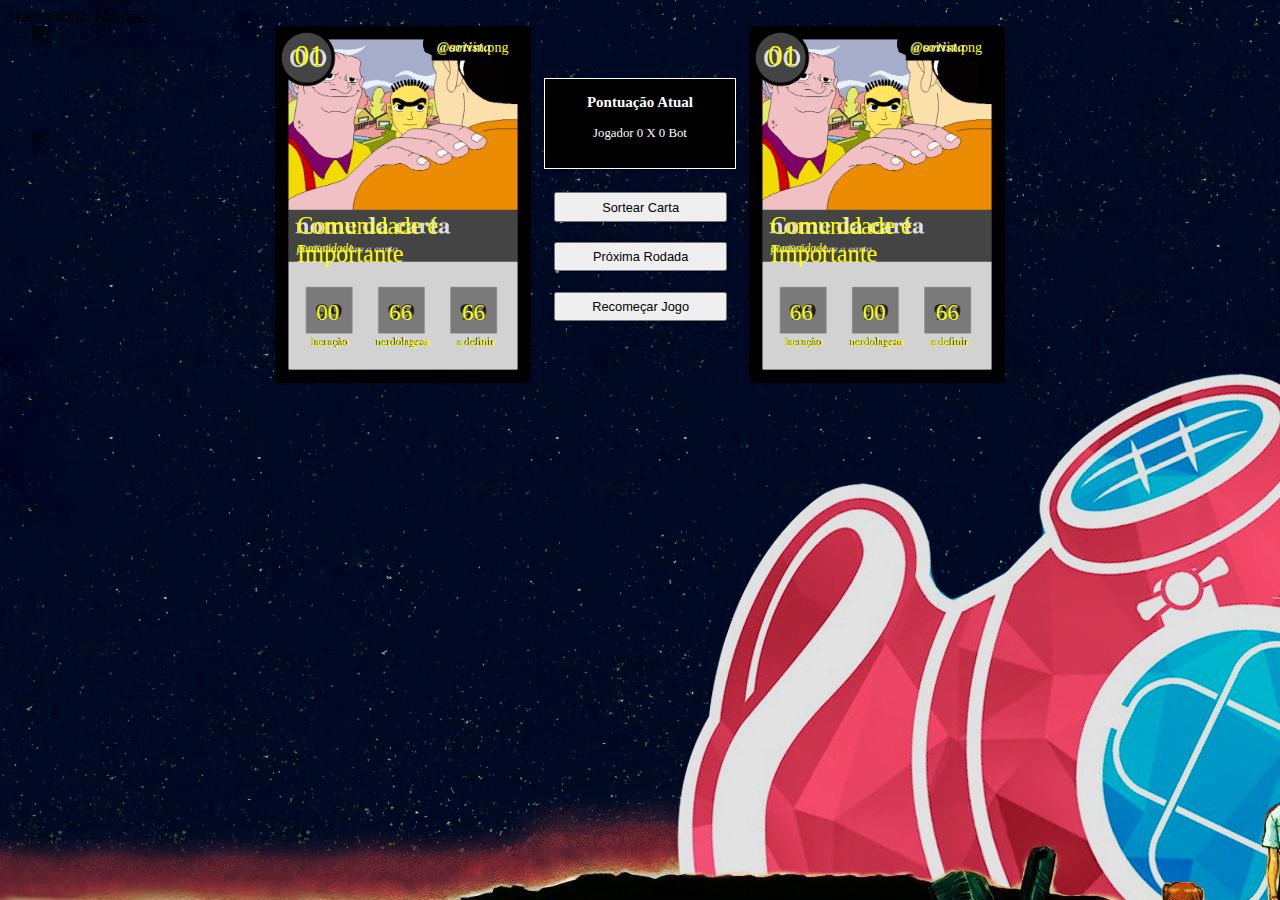
==== src/index.html @ 4d388db2 "Lógica de Jogo e Layout Base" ====
<html>
    <head>
        <title>Memorabília - Nautilus</title>
        <script src="https://ajax.googleapis.com/ajax/libs/jquery/3.7.1/jquery.min.js"></script>
        <script src="../src/js/game/input.js"></script>
        <script src="../src/js/game/game.js"></script>
        <link rel="stylesheet" href="./css/main.css">
        Memorabilia Nautilus
    </head>
    
    <body>
        <div id="container-game">
            <div id="card-1" class="card">
                <img class="card-model" src="./images/cards/carta trunfo nautilus.png" alt="Carta Placeholder">
                <img class="card-image" src="./images/cards/comunidade é importante_by @soivin.png" alt="">
                <div id="card-top" class="card-info">
                    <span id="number">00</span>
                    <a href="" target="_blank" id="artist">@artista</a>
                </div>
                <div id="card-title" class="card-info">
                    <span id="title">nome da carta</span>
                    <span id="subtitle">piadinha sobre a carta</span>
                </div>
                <div id="card-bottom">
                    <div id="button-attribute-1">
                        <span id="attribute-number-1">99</span>
                        <span id="attribute-1">lacração</span>
                    </div>
                    <div id="button-attribute-2">
                        <span id="attribute-number-2">99</span>
                        <span id="attribute-2">nerdolagem</span>
                    </div>
                    <div id="button-attribute-3">
                        <span id="attribute-number-3">99</span>
                        <span id="attribute-3">a definir</span>
                    </div>
                </div>
            </div>
            <div id="container-middle">
                <div id="container-score">
                    <h3>Pontuação Atual</h3>
                    <span>Jogador </span>
                    <span id="score-player">0</span>
                    <span>X</span>
                    <span id="score-IA">0</span>
                    <span> Bot</span>
                    <h3 id="result"></h3>
                </div>
                <div id="container-options">
                    <button class="menu-buttons">
                        Sortear Carta
                    </button>
                    <button id="next-round" class="menu-buttons">
                        Próxima Rodada
                    </button>
                    <button id="new-game" class="menu-buttons">
                        Recomeçar Jogo
                    </button>
                </div>
            </div>
            <div id="card-2" class="card">
                <img class="card-model" src="./images/cards/carta trunfo nautilus.png" alt="Carta Placeholder">
                <img class="card-image" src="./images/cards/comunidade é importante_by @soivin.png" alt="">
                <div id="card-top" class="card-info">
                    <span id="number">00</span>
                    <a href="" target="_blank" id="artist">@artista</a>
                </div>
                <div id="card-title" class="card-info">
                    <span id="title">nome da carta</span>
                    <span id="subtitle">piadinha sobre a carta</span>
                </div>
                <div id="card-bottom">
                    <div id="IA-button-attribute-1">
                        <span id="attribute-number-1">99</span>
                        <span id="attribute-1">lacração</span>
                    </div>
                    <div id="IA-button-attribute-2">
                        <span id="attribute-number-2">99</span>
                        <span id="attribute-2">nerdolagem</span>
                    </div>
                    <div id="IA-button-attribute-3">
                        <span id="attribute-number-3">99</span>
                        <span id="attribute-3">a definir</span>
                    </div>
                </div>
            </div>
        </div>
    </body>

    <footer>

    </footer>
</html>
---- src/css/main.css ----
/* General stuff */
html {
    background-image: url("../images/the\ end\ of\ nautilus.png");
    height: 100%;
}

#container-game {
    /* Center vertically and horizontally */
    display: flex;
    justify-content: center;
    align-items: center;
}

#container-score {
    text-align: center;
    color: #FFFFFF;
    background-color: black;
    border-style: solid;
    border-color: #FFFFFF;
    border-width: 0.1vw;
    padding-bottom: 1vw;

    font-size: 1vw;
}

#container-options {
    margin-top: 1vw;
}

#container-middle {
    width: 15vw;
    margin-left: 1vw;
    margin-right: 1vw;
}

.menu-buttons {
    font-size: 1vw;
    width: 90%;
    margin: 0.8vw;
    padding: 0.4vw;
}

/* Card stuff */
.card-model {
    width: 20vw;
    min-height: 1em;
    z-index: -1;
}

.card-info {
    z-index: 0;
}

.card-image {
    position: absolute;
    width: 18vw;
    z-index: -2;
    top: 1vw;
    left: 1vw;
}

/* Info text Card stuff */

#card-1, #card-2 {
    position: relative;
}

#number {
    color: yellow;
    position: absolute;
    top: 1vw;
    left: 1.5vw;
    font-size: 2.3vw;
}

#artist {
    color: yellow;
    position: absolute;
    top: 1vw;
    left: 12.6vw;
    font-size: 1.1vw;
    text-decoration: none;
}

#title {
    color: yellow;
    position: absolute;
    top: 14.5vw;
    left: 1.7vw;
    font-size: 1.9vw;
}

#subtitle {
    color: yellow;
    position: absolute;
    top: 16.9vw;
    left: 1.7vw;
    font-size: 0.9vw;
    font-style: italic;
} 

#attribute-number-1, 
#attribute-number-2, 
#attribute-number-3 {
    color: yellow;
    display: block;
    margin-top: 1vw;
    margin-left: 1.4vw;
    margin-bottom: 0.8vw;
    font-size: 1.8vw;
}

#attribute-1,
#attribute-3 {
    display: block;
    margin-left: 1vw;
    color: yellow;
    font-size: 0.9vw;
}

#attribute-2 {
    display: block;
    margin-left: 0.4vw;
    color: yellow;
    font-size: 0.9vw;
}

#button-attribute-1,
#IA-button-attribute-1 {
    position: absolute;
    bottom: 2.6vw;
    left: 1.8vw;
    width: 5vw;
    height: 5vw; 
    z-index: 2;
    cursor: pointer;
}

#button-attribute-2,
#IA-button-attribute-2 {
    position: absolute;
    bottom: 2.6vw;
    left: 7.5vw;
    width: 5vw;
    height: 5vw; 
    z-index: 2;
    cursor: pointer;
}

#button-attribute-3,
#IA-button-attribute-3 {
    position: absolute;
    bottom: 2.6vw;
    left: 13.2vw;
    width: 5vw;
    height: 5vw; 
    z-index: 2;
    cursor: pointer;
}

#IA-button-attribute-1,
#IA-button-attribute-2,
#IA-button-attribute-3 {
    cursor: default;
}
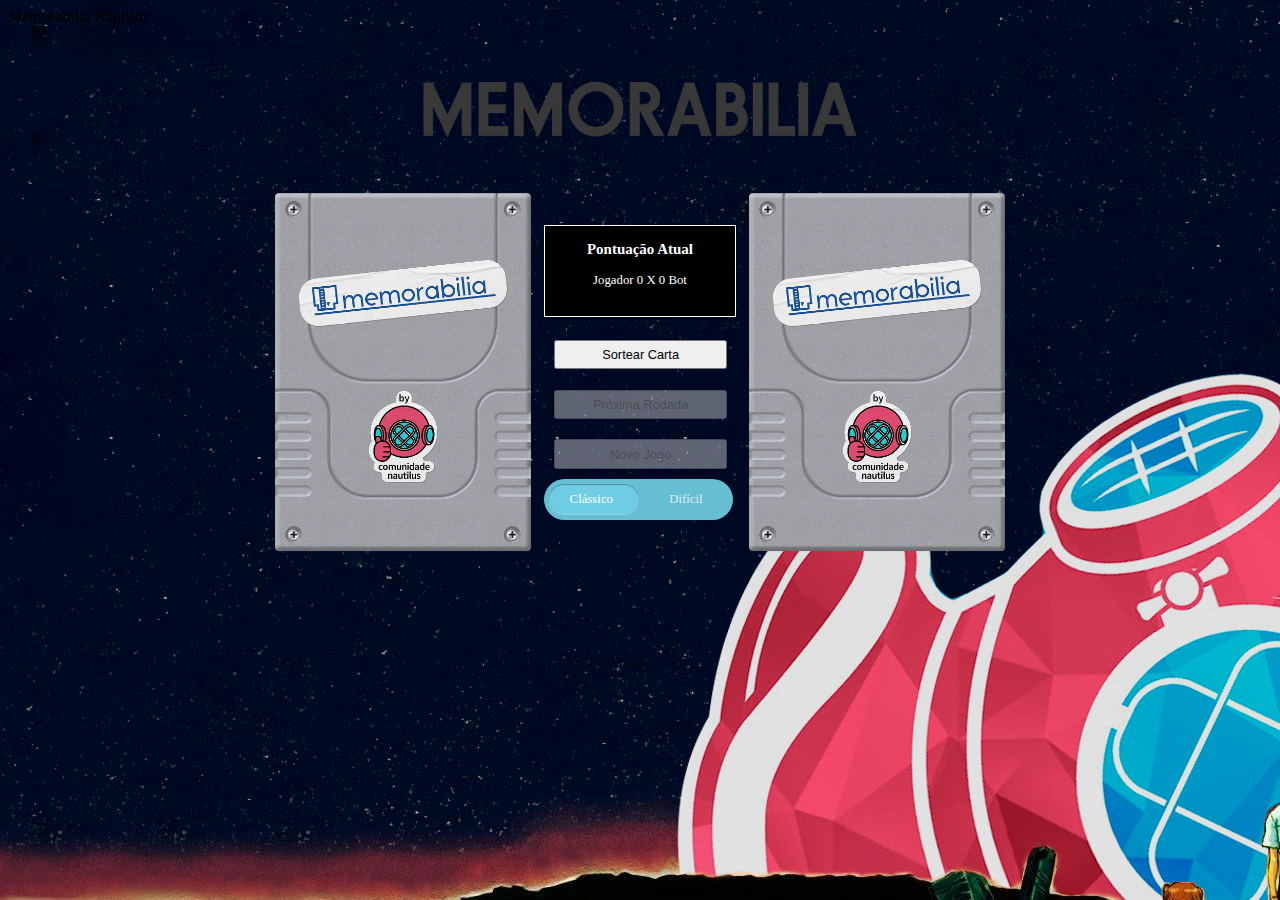
==== commit 93b00392: "Layout Final Cartas" ====
--- a/src/index.html
+++ b/src/index.html
@@ -1,93 +1,131 @@
 <html>
-    <head>
-        <title>Memorabília - Nautilus</title>
-        <script src="https://ajax.googleapis.com/ajax/libs/jquery/3.7.1/jquery.min.js"></script>
-        <script src="../src/js/game/input.js"></script>
-        <script src="../src/js/game/game.js"></script>
-        <link rel="stylesheet" href="./css/main.css">
-        Memorabilia Nautilus
-    </head>
-    
-    <body>
-        <div id="container-game">
-            <div id="card-1" class="card">
-                <img class="card-model" src="./images/cards/carta trunfo nautilus.png" alt="Carta Placeholder">
-                <img class="card-image" src="./images/cards/comunidade é importante_by @soivin.png" alt="">
+
+<head>
+    <title>Memorabília - Nautilus</title>
+    <script src="https://ajax.googleapis.com/ajax/libs/jquery/3.7.1/jquery.min.js"></script>
+    <script src="../src/js/game/input.js"></script>
+    <script src="../src/js/game/game.js"></script>
+    <script src="../src/js/spark.js"></script>
+    <script src="../src/js/main.js"></script>
+    <link rel="stylesheet" href="./css/main.css">
+    <link rel="stylesheet" href="./css/switch.css">
+    <link rel="stylesheet" href="./css/icon.css">
+    Memorabilia Nautilus
+</head>
+
+<body>
+    <div id="container-logo">
+        <div>
+            <img id="logo" src="./images/logo_placeholder.png" alt="">
+        </div>
+    </div>
+    <div id="container-game">
+        <div id="card-1" class="card">
+            <div class="card-front">
+                <img id="card-model-1" class="card-model" src="./images/cards/carta trunfo nautilus.png"
+                    alt="Carta Placeholder">
                 <div id="card-top" class="card-info">
-                    <span id="number">00</span>
                     <a href="" target="_blank" id="artist">@artista</a>
                 </div>
-                <div id="card-title" class="card-info">
-                    <span id="title">nome da carta</span>
-                    <span id="subtitle">piadinha sobre a carta</span>
-                </div>
                 <div id="card-bottom">
-                    <div id="button-attribute-1">
-                        <span id="attribute-number-1">99</span>
-                        <span id="attribute-1">lacração</span>
+                    <div id="container-technical-glitter">
+                        <div id="button-attribute-1">
+                            <img id="icon-1" class="icon-attribute" src="./images/cards/icon_lacracao.png" alt="">
+                            <span id="attribute-number-1">99</span>
+                        </div>
                     </div>
                     <div id="button-attribute-2">
+                        <img id="icon-2" class="icon-attribute" src="./images/cards/icon_nerdolagem.png" alt="">
+                        <img id="icon-2-brain" class="icon-attribute" src="./images/cards/icon_nerdolagem_brain.png"
+                            alt="">
                         <span id="attribute-number-2">99</span>
-                        <span id="attribute-2">nerdolagem</span>
                     </div>
                     <div id="button-attribute-3">
+                        <img id="icon-3" class="icon-attribute" src="./images/cards/icon_aura.png" alt="">
                         <span id="attribute-number-3">99</span>
-                        <span id="attribute-3">a definir</span>
                     </div>
                 </div>
             </div>
-            <div id="container-middle">
-                <div id="container-score">
-                    <h3>Pontuação Atual</h3>
-                    <span>Jogador </span>
-                    <span id="score-player">0</span>
-                    <span>X</span>
-                    <span id="score-IA">0</span>
-                    <span> Bot</span>
-                    <h3 id="result"></h3>
+            <div class="card-back">
+                <img class="card-model" src="./images/cards/carta_verso.png" alt="Verso Memorabilia">
+            </div>
+        </div>
+        <div id="container-middle">
+            <div id="container-score">
+                <h3>Pontuação Atual</h3>
+                <span>Jogador </span>
+                <span id="score-player">0</span>
+                <span>X</span>
+                <span id="score-IA">0</span>
+                <span> Bot</span>
+                <h3 id="result"></h3>
+            </div>
+            <div id="container-options">
+                <button id="get-card" class="menu-buttons">
+                    Sortear Carta
+                </button>
+                <button id="next-round" class="menu-buttons">
+                    Próxima Rodada
+                </button>
+                <button id="new-game" class="menu-buttons">
+                    Novo Jogo
+                </button>
+                <label for="dificuldade" class="switch" aria-label="Toggle Filter">
+                    <input type="checkbox" id="dificuldade" />
+                    <span>Clássico</span>
+                    <span>Difícil</span>
+                </label>
+            </div>
+        </div>
+
+        <div id="container-game">
+            <div id="card-2" class="card">
+                <div class="card-front">
+                    <img id="card-model-2" class="card-model" src="./images/cards/carta trunfo nautilus.png"
+                        alt="Carta Placeholder">
+                    <div id="card-top" class="card-info">
+                        <a href="" target="_blank" id="artist">@artista</a>
+                    </div>
+                    <div id="card-bottom">
+                        <div id="IA-button-attribute-1">
+                            <img id="icon-1" class="icon-attribute" src="./images/cards/icon_lacracao.png" alt="">
+                            <span id="attribute-number-1">99</span>
+                        </div>
+                        <div id="IA-button-attribute-2">
+                            <img id="icon-2" class="icon-attribute" src="./images/cards/icon_nerdolagem.png" alt="">
+                            <img id="icon-2-brain" class="icon-attribute" src="./images/cards/icon_nerdolagem_brain.png"
+                                alt="">
+                            <span id="attribute-number-2">99</span>
+                        </div>
+                        <div id="IA-button-attribute-3">
+                            <img id="icon-3" class="icon-attribute" src="./images/cards/icon_aura.png" alt="">
+                            <span id="attribute-number-3">99</span>
+                        </div>
+                    </div>
                 </div>
-                <div id="container-options">
-                    <button class="menu-buttons">
-                        Sortear Carta
-                    </button>
-                    <button id="next-round" class="menu-buttons">
-                        Próxima Rodada
-                    </button>
-                    <button id="new-game" class="menu-buttons">
-                        Recomeçar Jogo
-                    </button>
-                </div>
-            </div>
-            <div id="card-2" class="card">
-                <img class="card-model" src="./images/cards/carta trunfo nautilus.png" alt="Carta Placeholder">
-                <img class="card-image" src="./images/cards/comunidade é importante_by @soivin.png" alt="">
-                <div id="card-top" class="card-info">
-                    <span id="number">00</span>
-                    <a href="" target="_blank" id="artist">@artista</a>
-                </div>
-                <div id="card-title" class="card-info">
-                    <span id="title">nome da carta</span>
-                    <span id="subtitle">piadinha sobre a carta</span>
-                </div>
-                <div id="card-bottom">
-                    <div id="IA-button-attribute-1">
-                        <span id="attribute-number-1">99</span>
-                        <span id="attribute-1">lacração</span>
-                    </div>
-                    <div id="IA-button-attribute-2">
-                        <span id="attribute-number-2">99</span>
-                        <span id="attribute-2">nerdolagem</span>
-                    </div>
-                    <div id="IA-button-attribute-3">
-                        <span id="attribute-number-3">99</span>
-                        <span id="attribute-3">a definir</span>
-                    </div>
+                <div class="card-back">
+                    <img class="card-model" src="./images/cards/carta_verso.png" alt="Verso Memorabilia">
                 </div>
             </div>
         </div>
-    </body>
+</body>
 
-    <footer>
+<!-- <footer>
+    <button id="button-credits">Créditos</button>
+</footer> -->
 
-    </footer>
+<dialog id="credits-dialog">
+    <button id="close-credits">Fechar</button>
+    <h2>Créditos</h2>
+    <h3>Programação</h3>
+    <p>Vinicius1942 <a href="https://bsky.app/profile/viniciusp.bsky.social" target="_blank"
+            rel="noopener noreferrer">Bluesky</a></p>
+    <h3>Direção de Arte</h3>
+    <p>Túlio Lobo <a href="https://bsky.app/profile/tuliolobo.com.br" target="_blank"
+            rel="noopener noreferrer">Bluesky</a></p>
+    <p>Saito <a href="https://www.instagram.com/saito.art/" target="_blank" rel="noopener noreferrer">Bluesky</a></p>
+    <h3>Artistas de Cartas</h3>
+    <p>Kör Rodrigues <a href="https://cara.app/korrodrigues" target="_blank" rel="noopener noreferrer">Cara</a></p>
+</dialog>
+
 </html>--- a/src/css/main.css
+++ b/src/css/main.css
@@ -1,11 +1,41 @@
 /* General stuff */
+
+@font-face {
+    font-family: "BAHNSCHRIFT";
+    font-style: normal;
+    font-weight: bold;
+    font-stretch: condensed;
+    src:url("../fonts/BAHNSCHRIFT.TTF");
+}
+
 html {
     background-image: url("../images/the\ end\ of\ nautilus.png");
     height: 100%;
 }
 
+footer {
+    display: block;
+    justify-content: center;
+    align-items: center;
+    margin-top: 4vw;
+    font-size: 1vw;
+}
+
+#credits-dialog {
+    width: 30vw;
+}
+
+#container-logo {
+    display: flex;
+    justify-content: center;
+    align-items: center;
+}
+
+#logo{
+    width: 40vw;
+}
+
 #container-game {
-    /* Center vertically and horizontally */
     display: flex;
     justify-content: center;
     align-items: center;
@@ -59,10 +89,34 @@
     left: 1vw;
 }
 
+.card-front,
+.card-back{
+    position: absolute;
+    height: 100%;
+    width: 100%;
+    backface-visibility: hidden;
+}
+
+.card-front {
+    z-index: 0;
+}
+
+.card-front{
+    transform: rotateY(180deg);
+}
+
+.card-bottom{
+    
+}
+
 /* Info text Card stuff */
 
 #card-1, #card-2 {
     position: relative;
+    transform-style: preserve-3d;
+    transition: transform 1s ease;
+    height: 28vw;
+    width: 20vw;
 }
 
 #number {
@@ -81,6 +135,38 @@
     font-size: 1.1vw;
     text-decoration: none;
 }
+
+.icon-attribute {
+    position: absolute;
+    z-index: -1;
+    width: 4.7vw;
+}
+
+#icon-1 {
+    left: -.2vw;
+    bottom: .2vw;
+    width: 4.7vw;
+}
+
+#icon-2 {
+    left: .2vw;
+    bottom: .3vw;
+    width: 4.9vw;
+}
+
+#icon-2-brain {
+    left: 1.26vw;
+    bottom: 3.3vw;
+    width: 2.8vw;
+    transition: 1s;
+}
+
+#icon-3 {
+    left: .5vw;
+    bottom: .3vw;
+    width: 4.9vw;
+}
+
 
 #title {
     color: yellow;
@@ -104,10 +190,30 @@
 #attribute-number-3 {
     color: yellow;
     display: block;
-    margin-top: 1vw;
-    margin-left: 1.4vw;
     margin-bottom: 0.8vw;
-    font-size: 1.8vw;
+    font-size: 2.5vw;
+    font-family: "Bahnschrift";
+    font-weight: 600;
+    font-stretch: ultra-condensed !important;
+    color: #000000;
+    text-shadow: 2px 0 #fff, -2px 0 #fff, 0 2px #fff, 0 -2px #fff,
+             1px 1px #fff, -1px -1px #fff, 1px -1px #fff, -1px 1px #fff;
+    
+}
+
+#attribute-number-1 {
+    margin-left: 1.2vw;
+    padding-top: 0.9vw;
+}
+
+#attribute-number-2 {
+    margin-left: 1.70vw;
+    margin-top: 0.9vw;
+}
+
+#attribute-number-3 {
+    margin-left: 2vw;
+    margin-top: 0.9vw;
 }
 
 #attribute-1,
--- a/src/css/switch.css
+++ b/src/css/switch.css
@@ -0,0 +1,109 @@
+/* From Uiverse.io by cbolson */ 
+.switch {
+  --_switch-bg-clr: #66bed2;
+  --_switch-bg-clr-on: #FFFFFF;
+  --_switch-padding: .4vw; /* padding around button*/
+  --_slider-bg-clr: #6ecde2; /* slider color unchecked */
+  --_slider-bg-clr-on: #e96b93; /* slider color checked */
+  --_slider-txt-clr: #ffffff;
+  --_label-padding: 1vw 2vw; /* padding around the labels -  this gives the switch it's global width and height */
+  --_switch-easing: cubic-bezier(
+    0.47,
+    1.64,
+    0.41,
+    0.8
+  ); /* easing on toggle switch */
+  font-size: 1vw;
+  color: white;
+  width: fit-content;
+  display: flex;
+  justify-content: center;
+  position: relative;
+  border-radius: 9999px;
+  cursor: pointer;
+  display: grid;
+  grid-template-columns: repeat(2, minmax(0, 1fr));
+  position: relative;
+  isolation: isolate;
+}
+
+.switch input[type="checkbox"] {
+  position: absolute;
+  width: 1px;
+  height: 1px;
+  padding: 0;
+  margin: -1px;
+  overflow: hidden;
+  clip: rect(0, 0, 0, 0);
+  white-space: nowrap;
+  border-width: 0;
+}
+.switch > span {
+  display: grid;
+  place-content: center;
+  transition: opacity 300ms ease-in-out 150ms;
+  padding: var(--_label-padding);
+}
+.switch::before,
+.switch::after {
+  content: "";
+  position: absolute;
+  border-radius: inherit;
+  transition: inset 150ms ease-in-out;
+}
+/* switch slider */
+.switch::before {
+  background-color: var(--_slider-bg-clr);
+  inset: var(--_switch-padding) 50% var(--_switch-padding)
+    var(--_switch-padding);
+  transition:
+    inset 500ms var(--_switch-easing),
+    background-color 500ms ease-in-out;
+  z-index: -1;
+  box-shadow:
+    inset 0 1px 1px rgba(0, 0, 0, 0.3),
+    0 1px rgba(255, 255, 255, 0.3);
+}
+/* switch bg color */
+.switch::after {
+  background-color: var(--_switch-bg-clr);
+  inset: 0;
+  z-index: -2;
+}
+/* switch hover & focus */
+.switch:focus-within::after {
+  inset: -0.25rem;
+}
+.switch:has(input:checked):hover > span:first-of-type,
+.switch:has(input:not(:checked)):hover > span:last-of-type {
+  opacity: 1;
+  transition-delay: 0ms;
+  transition-duration: 100ms;
+}
+/* switch hover */
+.switch:has(input:checked):hover::before {
+  inset: var(--_switch-padding) var(--_switch-padding) var(--_switch-padding)
+    45%;
+}
+.switch:has(input:not(:checked)):hover::before {
+  inset: var(--_switch-padding) 45% var(--_switch-padding)
+    var(--_switch-padding);
+}
+/* checked - move slider to right */
+.switch:has(input:checked)::before {
+  background-color: var(--_slider-bg-clr-on);
+  inset: var(--_switch-padding) var(--_switch-padding) var(--_switch-padding)
+    50%;
+}
+
+.switch:has(input:checked) {
+  background-color: var(--_switch-bg-clr-on);
+}
+/* checked - set opacity */
+.switch > span:last-of-type,
+.switch > input:checked + span:first-of-type {
+  opacity: 0.75;
+}
+.switch > input:checked ~ span:last-of-type {
+  opacity: 1;
+}
--- a/src/css/icon.css
+++ b/src/css/icon.css
@@ -0,0 +1,66 @@
+#button-attribute-3:hover{
+    /* Start the shake animation and make the animation last for 0.5 seconds */
+    animation: shake 0.5s;
+    /* When the animation is finished, start again */
+    animation-iteration-count: infinite;
+  }
+
+@keyframes shake {
+    0% { transform: translate(1px, 1px) rotate(0deg); }
+    10% { transform: translate(-1px, -2px) rotate(-1deg); }
+    20% { transform: translate(-3px, 0px) rotate(1deg); }
+    30% { transform: translate(3px, 2px) rotate(0deg); }
+    40% { transform: translate(1px, -1px) rotate(1deg); }
+    50% { transform: translate(-1px, 2px) rotate(-1deg); }
+    60% { transform: translate(-3px, 1px) rotate(0deg); }
+    70% { transform: translate(3px, 1px) rotate(-1deg); }
+    80% { transform: translate(-1px, -1px) rotate(1deg); }
+    90% { transform: translate(1px, 2px) rotate(0deg); }
+    100% { transform: translate(1px, -2px) rotate(-1deg); }
+}
+
+#container-technical-glitter {
+    position: absolute;
+    bottom: 0vw;
+}
+
+#button-attribute-2:hover > #icon-2-brain {
+    width: 4vw;
+    left: 0.6vw;
+    bottom: 3.3vw;
+    transition-property: height, width, left, bottom, filter;
+    transition-duration: 1s;
+    filter:  saturate(50%) invert(100%);
+}
+
+#button-attribute-2:hover > #icon-2 {
+    transition-property: filter;
+    transition-duration: 1s;
+    filter:  saturate(0%);
+}
+
+
+/* The .image-container class needs to be applied to a div wrapped around the image you want to apply this filter to */
+.image-container {
+    display: inline-block;
+    position: relative;
+    line-height: 0;
+    background: #ffffff;
+  }
+  .image-container::after {
+    content: '';
+    position: absolute;
+    width: 100%;
+    height: 100%;
+    top: 0;
+    left: 0;
+    mix-blend-mode: multiply;
+    background: #fa0000;
+    opacity: 1;
+  }
+  .image-container > img {
+    -webkit-filter:  brightness(106%)  grayscale(100%) hue-rotate(0deg) invert(0%) opacity(100%) saturate(100%) sepia(0%);
+            filter:  brightness(106%)  grayscale(100%) hue-rotate(0deg) invert(0%) opacity(100%) saturate(100%) sepia(0%);
+    mix-blend-mode: none;
+  }
+  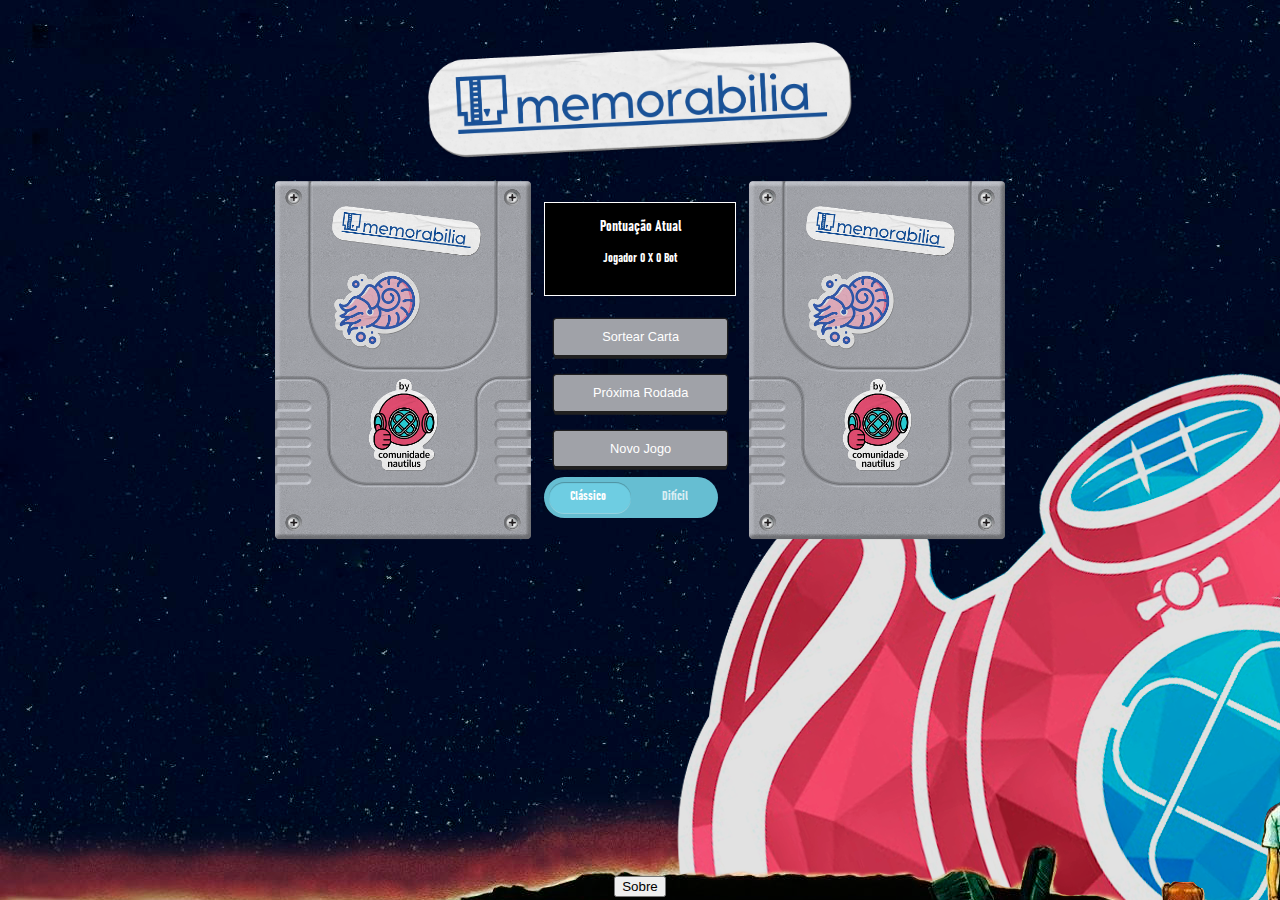
==== commit d7a0c55d: "Pop Up Créditos + Botões" ====
--- a/src/index.html
+++ b/src/index.html
@@ -10,94 +10,39 @@
     <link rel="stylesheet" href="./css/main.css">
     <link rel="stylesheet" href="./css/switch.css">
     <link rel="stylesheet" href="./css/icon.css">
-    Memorabilia Nautilus
+    <link rel="stylesheet" href="./css/buttons.css">
 </head>
 
 <body>
-    <div id="container-logo">
-        <div>
-            <img id="logo" src="./images/logo_placeholder.png" alt="">
-        </div>
-    </div>
-    <div id="container-game">
-        <div id="card-1" class="card">
-            <div class="card-front">
-                <img id="card-model-1" class="card-model" src="./images/cards/carta trunfo nautilus.png"
-                    alt="Carta Placeholder">
-                <div id="card-top" class="card-info">
-                    <a href="" target="_blank" id="artist">@artista</a>
-                </div>
-                <div id="card-bottom">
-                    <div id="container-technical-glitter">
-                        <div id="button-attribute-1">
-                            <img id="icon-1" class="icon-attribute" src="./images/cards/icon_lacracao.png" alt="">
-                            <span id="attribute-number-1">99</span>
-                        </div>
-                    </div>
-                    <div id="button-attribute-2">
-                        <img id="icon-2" class="icon-attribute" src="./images/cards/icon_nerdolagem.png" alt="">
-                        <img id="icon-2-brain" class="icon-attribute" src="./images/cards/icon_nerdolagem_brain.png"
-                            alt="">
-                        <span id="attribute-number-2">99</span>
-                    </div>
-                    <div id="button-attribute-3">
-                        <img id="icon-3" class="icon-attribute" src="./images/cards/icon_aura.png" alt="">
-                        <span id="attribute-number-3">99</span>
-                    </div>
-                </div>
-            </div>
-            <div class="card-back">
-                <img class="card-model" src="./images/cards/carta_verso.png" alt="Verso Memorabilia">
+    <main>
+
+        <div id="container-logo">
+            <div>
+                <img id="logo" src="./images/logo_placeholder.png" alt="">
             </div>
         </div>
-        <div id="container-middle">
-            <div id="container-score">
-                <h3>Pontuação Atual</h3>
-                <span>Jogador </span>
-                <span id="score-player">0</span>
-                <span>X</span>
-                <span id="score-IA">0</span>
-                <span> Bot</span>
-                <h3 id="result"></h3>
-            </div>
-            <div id="container-options">
-                <button id="get-card" class="menu-buttons">
-                    Sortear Carta
-                </button>
-                <button id="next-round" class="menu-buttons">
-                    Próxima Rodada
-                </button>
-                <button id="new-game" class="menu-buttons">
-                    Novo Jogo
-                </button>
-                <label for="dificuldade" class="switch" aria-label="Toggle Filter">
-                    <input type="checkbox" id="dificuldade" />
-                    <span>Clássico</span>
-                    <span>Difícil</span>
-                </label>
-            </div>
-        </div>
-
         <div id="container-game">
-            <div id="card-2" class="card">
+            <div id="card-1" class="card">
                 <div class="card-front">
-                    <img id="card-model-2" class="card-model" src="./images/cards/carta trunfo nautilus.png"
-                        alt="Carta Placeholder">
+                    <img id="card-model-1" class="card-model" src="./images/cards/carta trunfo nautilus.png"
+                    alt="Carta Placeholder">
                     <div id="card-top" class="card-info">
                         <a href="" target="_blank" id="artist">@artista</a>
                     </div>
                     <div id="card-bottom">
-                        <div id="IA-button-attribute-1">
-                            <img id="icon-1" class="icon-attribute" src="./images/cards/icon_lacracao.png" alt="">
-                            <span id="attribute-number-1">99</span>
+                        <div id="container-technical-glitter">
+                            <div id="button-attribute-1">
+                                <img id="icon-1" class="icon-attribute" src="./images/cards/icon_lacracao.png" alt="">
+                                <span id="attribute-number-1">99</span>
+                            </div>
                         </div>
-                        <div id="IA-button-attribute-2">
+                        <div id="button-attribute-2">
                             <img id="icon-2" class="icon-attribute" src="./images/cards/icon_nerdolagem.png" alt="">
                             <img id="icon-2-brain" class="icon-attribute" src="./images/cards/icon_nerdolagem_brain.png"
-                                alt="">
+                            alt="">
                             <span id="attribute-number-2">99</span>
                         </div>
-                        <div id="IA-button-attribute-3">
+                        <div id="button-attribute-3">
                             <img id="icon-3" class="icon-attribute" src="./images/cards/icon_aura.png" alt="">
                             <span id="attribute-number-3">99</span>
                         </div>
@@ -107,25 +52,124 @@
                     <img class="card-model" src="./images/cards/carta_verso.png" alt="Verso Memorabilia">
                 </div>
             </div>
-        </div>
-</body>
-
-<!-- <footer>
-    <button id="button-credits">Créditos</button>
-</footer> -->
+            <div id="container-middle">
+                <div id="container-score">
+                    <h3>Pontuação Atual</h3>
+                    <span>Jogador </span>
+                    <span id="score-player">0</span>
+                    <span>X</span>
+                    <span id="score-IA">0</span>
+                    <span> Bot</span>
+                    <h3 id="result"></h3>
+                </div>
+                <div id="container-options">
+                    <button id="get-card" class="menu-buttons button">
+                        Sortear Carta
+                    </button>
+                    <button id="next-round" class="menu-buttons button">
+                        Próxima Rodada
+                    </button>
+                    <button id="new-game" class="menu-buttons button">
+                        Novo Jogo
+                    </button>
+                    <label for="dificuldade" class="switch" aria-label="Toggle Filter">
+                        <input type="checkbox" id="dificuldade" />
+                        <span>Clássico</span>
+                        <span>Difícil</span>
+                    </label>
+                </div>
+            </div>
+            
+            <div id="container-game">
+                <div id="card-2" class="card">
+                    <div class="card-front">
+                        <img id="card-model-2" class="card-model" src="./images/cards/carta trunfo nautilus.png"
+                        alt="Carta Placeholder">
+                        <div id="card-top" class="card-info">
+                            <a href="" target="_blank" id="artist">@artista</a>
+                        </div>
+                        <div id="card-bottom">
+                            <div id="IA-button-attribute-1">
+                                <img id="icon-1" class="icon-attribute" src="./images/cards/icon_lacracao.png" alt="">
+                                <span id="attribute-number-1">99</span>
+                            </div>
+                            <div id="IA-button-attribute-2">
+                                <img id="icon-2" class="icon-attribute" src="./images/cards/icon_nerdolagem.png" alt="">
+                                <img id="icon-2-brain" class="icon-attribute" src="./images/cards/icon_nerdolagem_brain.png"
+                                alt="">
+                                <span id="attribute-number-2">99</span>
+                            </div>
+                            <div id="IA-button-attribute-3">
+                                <img id="icon-3" class="icon-attribute" src="./images/cards/icon_aura.png" alt="">
+                                <span id="attribute-number-3">99</span>
+                            </div>
+                        </div>
+                    </div>
+                    <div class="card-back">
+                        <img class="card-model" src="./images/cards/carta_verso.png" alt="Verso Memorabilia">
+                    </div>
+                </div>
+            </div>
+        </main>
+        <footer>
+            <button id="button-credits">Sobre</button>
+        </footer>
+    </body>
+    
+    
 
 <dialog id="credits-dialog">
-    <button id="close-credits">Fechar</button>
+    <button id="close-credits" class="button">Jogar</button><br>
+    <img id="logo-credits" src="./images/logo_placeholder.png" alt="">
+    <h2>Sobre</h2>
+    <p>Memorabília são fatos e coisas dignas de memória, e aqui Memorabilia é um jogo de cartas que guarda as memórias
+        da Comunidade Nautilus, estas eternizadas pelos artistas que fazem parte da comunidade, caso no futuro ocorra o
+        temido
+        <span>FIM DO NAUTILUS</span>.
+    </p>
+    <p>
+        Não só um jogo de cartas feito para uma Não GameJam, Memorabília é um projeto que será mantido no futuro com
+        atualizações de novas memórias, sempre que a comunidade e seus artistas assim desejarem. Caso você queira contribuir
+        com o projeto através de uma cartinha, entre em contato com um dos Organizadores do projeto, listados logo abaixo.
+    </p>
+    <h2>Como Jogar</h2>
+    <p>
+        Utilize os botões no centro da tela para sacar novas cartas, ir à próxima rodada e iniciar um novo jogo.
+    </p>
+    <p>
+        Para batalhar contra o oponente clique em um dos 3 atributos de sua carta, caso seu valor seja maior que o da carta
+        do inimigo, você vence a rodada.
+    </p>
+    <p>
+        Quem obtiver o maior número de pontos ao fim dos baralhos vence!
+    </p>
     <h2>Créditos</h2>
+    <h3>Organização</h3>
+    <ul>
+        <li>Saito <a href="https://www.instagram.com/saito.art/" target="_blank">Instagram</a></li>
+        <li>Túlio Lobo <a href="https://bsky.app/profile/tuliolobo.com.br" target="_blank">Bluesky</a></li>
+        <li>Vinicius S Pereira <a href="https://bsky.app/profile/viniciusp.bsky.social" target="_blank" rel="noopener noreferrer">Bluesky</a></li>
+    </ul>
+    <h3>Direção de Arte</h3>
+    <ul>
+        <li>Saito <a href="https://www.instagram.com/saito.art/" target="_blank">Instagram</a></li>
+    </ul>
+    <h3>Artistas</h3>
+    <ul>
+        <li>Saito <a href="https://www.instagram.com/saito.art/" target="_blank">Instagram</a></li>
+        <li>Kör Rodrigues <a href="https://cara.app/korrodrigues" target="_blank">Cara</a></li>
+    </ul>
     <h3>Programação</h3>
-    <p>Vinicius1942 <a href="https://bsky.app/profile/viniciusp.bsky.social" target="_blank"
-            rel="noopener noreferrer">Bluesky</a></p>
-    <h3>Direção de Arte</h3>
-    <p>Túlio Lobo <a href="https://bsky.app/profile/tuliolobo.com.br" target="_blank"
-            rel="noopener noreferrer">Bluesky</a></p>
-    <p>Saito <a href="https://www.instagram.com/saito.art/" target="_blank" rel="noopener noreferrer">Bluesky</a></p>
-    <h3>Artistas de Cartas</h3>
-    <p>Kör Rodrigues <a href="https://cara.app/korrodrigues" target="_blank" rel="noopener noreferrer">Cara</a></p>
+    <ul>
+        <li>Vinicius S Pereira <a href="https://bsky.app/profile/viniciusp.bsky.social" target="_blank" rel="noopener noreferrer">Bluesky</a></li>
+    </ul>
+    <h3>Agradecimentos</h3>
+    <ul>
+        <li>Aos Nautiboys Bruno, Henrique, Lucas, Nelson e Ricardo.</li>
+        <li>A toda comunidade Nautilus.</li>
+    </ul>
 </dialog>
 
+
+
 </html>--- a/src/css/main.css
+++ b/src/css/main.css
@@ -8,21 +8,83 @@
     src:url("../fonts/BAHNSCHRIFT.TTF");
 }
 
+@font-face {
+    font-family: "BAHNSCHRIFT Light";
+    font-style: normal;
+    font-weight: lighter;
+    font-stretch: condensed;
+    src:url("../fonts/BAHNSCHRIFT.TTF");
+}
+
 html {
     background-image: url("../images/the\ end\ of\ nautilus.png");
     height: 100%;
+    font-family: "BAHNSCHRIFT";
+    user-select: none;
+}
+
+body {
+    display: flex;
+    flex-direction: column;
+    min-height: 99vh;
+}
+
+main {
+    flex: 1;
 }
 
 footer {
-    display: block;
+    display: flex;
     justify-content: center;
     align-items: center;
-    margin-top: 4vw;
-    font-size: 1vw;
-}
-
+    min-height: 2vw;
+}
+
+#logo-credits {
+    width: 30vw;
+}
 #credits-dialog {
-    width: 30vw;
+    background-image: url("../images/bg-texture.png");
+    background-size: cover;
+    /* background-color: #a1a3a8; */
+    border: .2vw solid #202020;
+    font-size: 1.45vw;
+    color: #FFFFFF;
+    width: 60vw;
+    height: 40vw;
+    text-align: center;
+    font-family: 'BAHNSCHRIFT Light';
+}
+
+#credits-dialog p {
+    margin: 0;
+}
+
+#credits-dialog a {
+    text-decoration: none;
+    color: #fdca61;
+}
+
+#credits-dialog h2{
+    color: #e54545;
+    margin-top: 1vw;
+    margin-bottom: .7vw;
+}
+
+#credits-dialog h3{
+    color: #e54545;
+    margin-bottom: .5vw;
+}
+
+#credits-dialog ul {
+    text-align: center;
+    padding-left: .3vw;
+    list-style-type: none;
+    margin: 0;
+}
+
+#credits-dialog ul li {
+    margin: 0;
 }
 
 #container-logo {
@@ -119,20 +181,12 @@
     width: 20vw;
 }
 
-#number {
-    color: yellow;
+#artist {
+    color: #FFFFFF;
     position: absolute;
     top: 1vw;
-    left: 1.5vw;
-    font-size: 2.3vw;
-}
-
-#artist {
-    color: yellow;
-    position: absolute;
-    top: 1vw;
-    left: 12.6vw;
-    font-size: 1.1vw;
+    left: 13vw;
+    font-size: 1vw;
     text-decoration: none;
 }
 
--- a/src/css/buttons.css
+++ b/src/css/buttons.css
@@ -0,0 +1,27 @@
+/* From Uiverse.io by TanimMahbub */
+.button {
+    /* typography */
+    font-size: 1vw;
+
+    /* ui */
+    border: none;
+    cursor: pointer;
+    display: inline-block;
+    padding: .8vw 1.5vw;
+    border-radius: .2vw;
+    background: #a0a2a8;
+    color: #fff;
+    box-shadow: 0 0 0 .1vw #202020, 0 .3vw 0 #202020;
+    transition: all 0.1s ease, background 0.3s ease;
+}
+
+/* ux */
+.button:hover,
+.button:focus {
+    background: #a0a2a8;
+}
+
+.button:active {
+    box-shadow: 0 0 0 .1vw #202020, 0 .2vw 0 #202020;
+    transform: translateY(0.15vw);
+}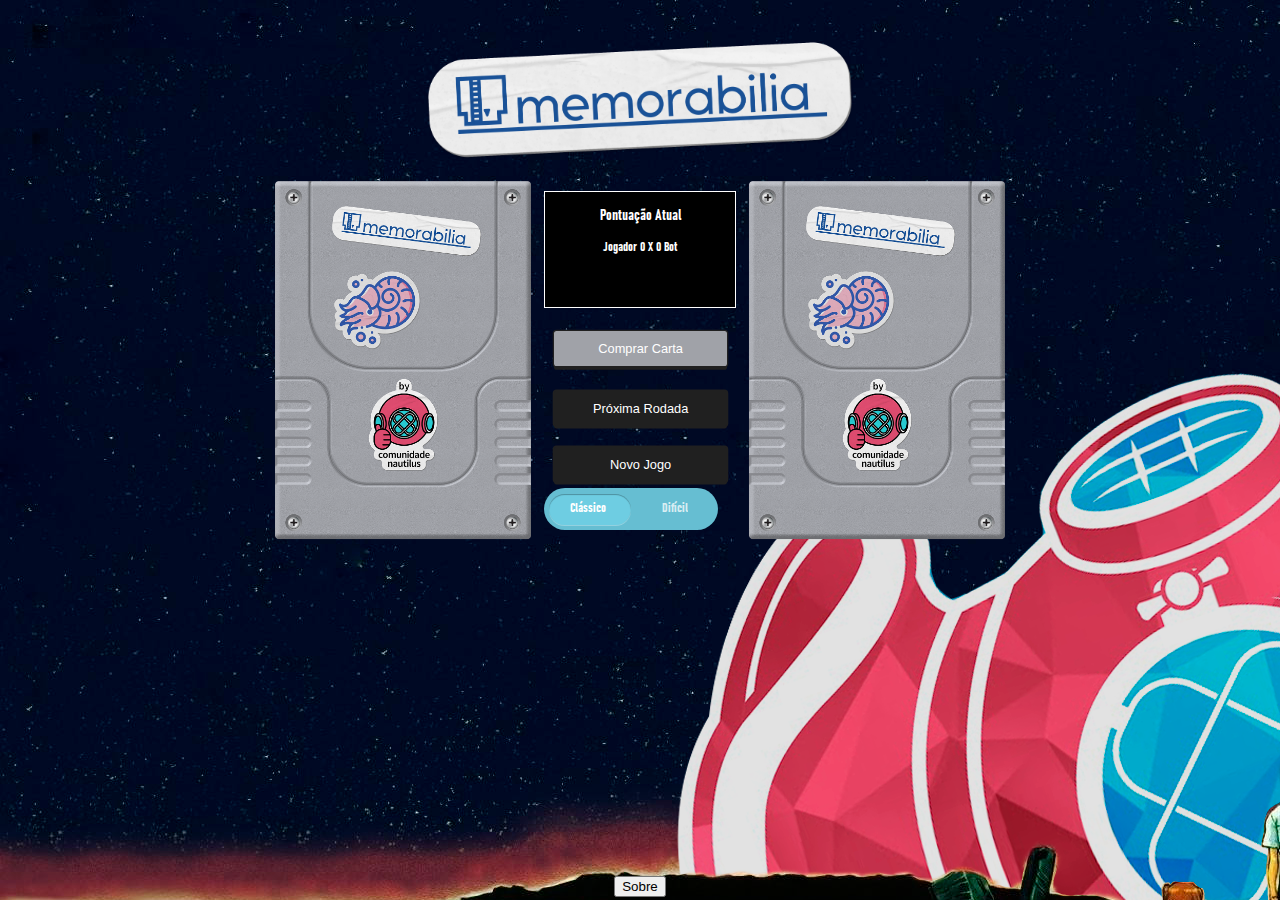
==== commit ab82ab3b: "Fix Bug Multiple Attributes" ====
--- a/src/index.html
+++ b/src/index.html
@@ -64,7 +64,7 @@
                 </div>
                 <div id="container-options">
                     <button id="get-card" class="menu-buttons button">
-                        Sortear Carta
+                        Comprar Carta
                     </button>
                     <button id="next-round" class="menu-buttons button">
                         Próxima Rodada
--- a/src/css/main.css
+++ b/src/css/main.css
@@ -111,8 +111,13 @@
     border-color: #FFFFFF;
     border-width: 0.1vw;
     padding-bottom: 1vw;
+    min-height: 8vw;
 
     font-size: 1vw;
+}
+
+#result {
+    margin-bottom: 0;
 }
 
 #container-options {
--- a/src/css/buttons.css
+++ b/src/css/buttons.css
@@ -24,4 +24,10 @@
 .button:active {
     box-shadow: 0 0 0 .1vw #202020, 0 .2vw 0 #202020;
     transform: translateY(0.15vw);
+}
+
+.button:disabled {
+    background: #202020;
+    box-shadow: 0 0 0 .1vw #202020, 0 .2vw 0 #202020;
+    transform: translateY(.3vw);
 }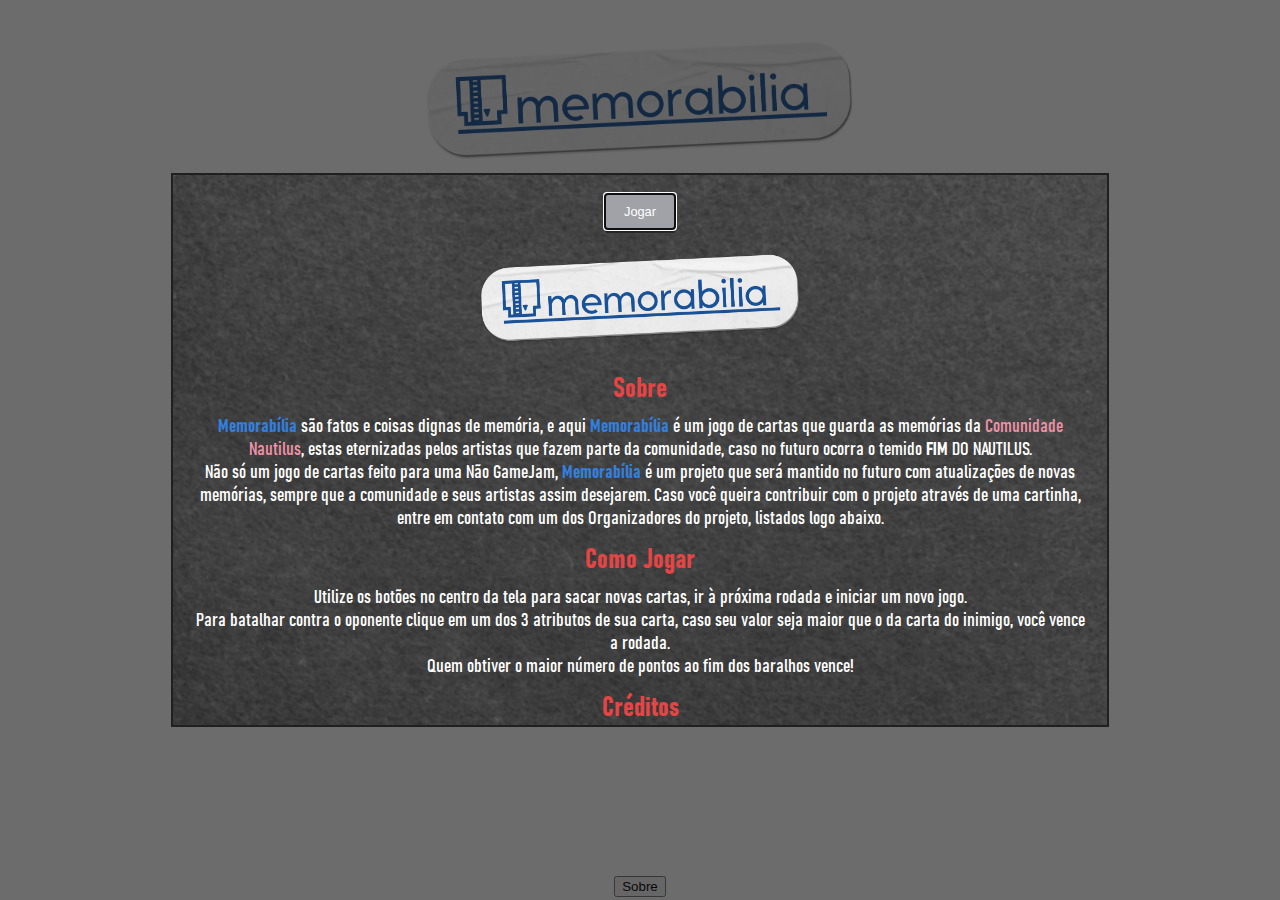
==== commit 3c964635: "Créditos e Fundos" ====
--- a/src/index.html
+++ b/src/index.html
@@ -7,10 +7,12 @@
     <script src="../src/js/game/game.js"></script>
     <script src="../src/js/spark.js"></script>
     <script src="../src/js/main.js"></script>
+    <script src="../src/js/wavy.js"></script>
     <link rel="stylesheet" href="./css/main.css">
     <link rel="stylesheet" href="./css/switch.css">
     <link rel="stylesheet" href="./css/icon.css">
     <link rel="stylesheet" href="./css/buttons.css">
+    <link rel="stylesheet" href="./css/scrollbar.css">
 </head>
 
 <body>
@@ -122,13 +124,13 @@
     <button id="close-credits" class="button">Jogar</button><br>
     <img id="logo-credits" src="./images/logo_placeholder.png" alt="">
     <h2>Sobre</h2>
-    <p>Memorabília são fatos e coisas dignas de memória, e aqui Memorabilia é um jogo de cartas que guarda as memórias
-        da Comunidade Nautilus, estas eternizadas pelos artistas que fazem parte da comunidade, caso no futuro ocorra o
+    <p><span class="memorabilia">Memorabília</span> são fatos e coisas dignas de memória, e aqui <span class="memorabilia">Memorabília</span> é um jogo de cartas que guarda as memórias
+        da <span class="nautilus">Comunidade Nautilus</span>, estas eternizadas pelos artistas que fazem parte da comunidade, caso no futuro ocorra o
         temido
-        <span>FIM DO NAUTILUS</span>.
+        <span id="fim-do-nautilus">FIM DO NAUTILUS</span>.
     </p>
     <p>
-        Não só um jogo de cartas feito para uma Não GameJam, Memorabília é um projeto que será mantido no futuro com
+        Não só um jogo de cartas feito para uma Não GameJam, <span class="memorabilia">Memorabília</span> é um projeto que será mantido no futuro com
         atualizações de novas memórias, sempre que a comunidade e seus artistas assim desejarem. Caso você queira contribuir
         com o projeto através de uma cartinha, entre em contato com um dos Organizadores do projeto, listados logo abaixo.
     </p>
@@ -146,22 +148,33 @@
     <h2>Créditos</h2>
     <h3>Organização</h3>
     <ul>
-        <li>Saito <a href="https://www.instagram.com/saito.art/" target="_blank">Instagram</a></li>
-        <li>Túlio Lobo <a href="https://bsky.app/profile/tuliolobo.com.br" target="_blank">Bluesky</a></li>
-        <li>Vinicius S Pereira <a href="https://bsky.app/profile/viniciusp.bsky.social" target="_blank" rel="noopener noreferrer">Bluesky</a></li>
+        <li>Saito <a href="https://www.instagram.com/saito.art/" target="_blank"><img class="credits-icon" src="./images/icon-instagram.png" alt="Instagram"></a></li>
+        <li>Túlio Lobo <a href="https://bsky.app/profile/tuliolobo.com.br" target="_blank"><img class="credits-icon" src="./images/icon-bsky.png" alt="Bluesky"></a></li>
+        <li>Vinicius S Pereira <a href="https://bsky.app/profile/viniciusp.bsky.social" target="_blank" rel="noopener noreferrer"><img class="credits-icon" src="./images/icon-bsky.png" alt="Bluesky"></a></li>
     </ul>
     <h3>Direção de Arte</h3>
     <ul>
-        <li>Saito <a href="https://www.instagram.com/saito.art/" target="_blank">Instagram</a></li>
+        <li>Saito <a href="https://www.instagram.com/saito.art/" target="_blank"><img class="credits-icon" src="./images/icon-instagram.png" alt="Instagram"></a></li>
     </ul>
     <h3>Artistas</h3>
     <ul>
-        <li>Saito <a href="https://www.instagram.com/saito.art/" target="_blank">Instagram</a></li>
-        <li>Kör Rodrigues <a href="https://cara.app/korrodrigues" target="_blank">Cara</a></li>
+        <li>Amil <a href="https://bsky.app/profile/a10aocubo.bsky.social" target="_blank"><img class="credits-icon" src="./images/icon-bsky.png" alt="Bluesky"></a></li>
+        <li>Andrézin <a href="https://linkedin.com/in/andré-morais-923190297" target="_blank"><img class="credits-icon" src="./images/icon-linkdn.png" alt="Linkedin"></a></li>
+        <li>Didas <a href="https://bsky.app/profile/didigameboy.bsky.social" target="_blank"><img class="credits-icon" src="./images/icon-bsky.png" alt="Bluesky"></a></li>
+        <li>Kaue <a href="https://bsky.app/profile/red223.bsky.social" target="_blank"><img class="credits-icon" src="./images/icon-bsky.png" alt="Bluesky"></a></li>
+        <li>Kerberos <a href="https://www.instagram.com/kerberos.2d/" target="_blank"><img class="credits-icon" src="./images/icon-instagram.png" alt="Instagram"></a></li>
+        <li>Kitilto <a href="https://www.instagram.com/kitilto/" target="_blank"><img class="credits-icon" src="./images/icon-instagram.png" alt="Instagram"></a></li>
+        <li>Kör Rodrigues <a href="https://cara.app/korrodrigues" target="_blank"><img class="credits-icon" src="./images/icon-cara.png" alt="Cara"></a></li>
+        <li>Paulo Maciel <a href="https://www.instagram.com/ricksfantasyworlds/" target="_blank"><img class="credits-icon" src="./images/icon-instagram.png" alt="Instagram"></a></li>
+        <li>Saito <a href="https://www.instagram.com/saito.art/" target="_blank"><img class="credits-icon" src="./images/icon-instagram.png" alt="Instagram"></a></li>
+        <li>Soivin <a href="https://www.youtube.com/soivin" target="_blank"><img class="credits-icon" src="./images/icon-youtube.png" alt="Youtube"></a></li>
+        <li>Túlio Lobo <a href="https://bsky.app/profile/tuliolobo.com.br" target="_blank"><img class="credits-icon" src="./images/icon-bsky.png" alt="Bluesky"></a></li>
+        <li>Tzus <a href="https://bsky.app/profile/tzus.bsky.social" target="_blank"><img class="credits-icon" src="./images/icon-bsky.png" alt="Bluesky"></a></li>
+        <li>Valkyray <a href="https://www.instagram.com/valkyrieray/" target="_blank"><img class="credits-icon" src="./images/icon-instagram.png" alt="Instagram"></a></li>
     </ul>
     <h3>Programação</h3>
     <ul>
-        <li>Vinicius S Pereira <a href="https://bsky.app/profile/viniciusp.bsky.social" target="_blank" rel="noopener noreferrer">Bluesky</a></li>
+        <li>Vinicius S Pereira <a href="https://bsky.app/profile/viniciusp.bsky.social" target="_blank" rel="noopener noreferrer"><img class="credits-icon" src="./images/icon-bsky.png" alt="Bluesky"></a></li>
     </ul>
     <h3>Agradecimentos</h3>
     <ul>
--- a/src/css/main.css
+++ b/src/css/main.css
@@ -5,7 +5,7 @@
     font-style: normal;
     font-weight: bold;
     font-stretch: condensed;
-    src:url("../fonts/BAHNSCHRIFT.TTF");
+    src: url("../fonts/BAHNSCHRIFT.TTF");
 }
 
 @font-face {
@@ -13,11 +13,12 @@
     font-style: normal;
     font-weight: lighter;
     font-stretch: condensed;
-    src:url("../fonts/BAHNSCHRIFT.TTF");
+    src: url("../fonts/BAHNSCHRIFT.TTF");
 }
 
 html {
-    background-image: url("../images/the\ end\ of\ nautilus.png");
+    background-image: url("../images/bg1.jpg");
+    background-size: cover;
     height: 100%;
     font-family: "BAHNSCHRIFT";
     user-select: none;
@@ -43,19 +44,65 @@
 #logo-credits {
     width: 30vw;
 }
+
 #credits-dialog {
-    background-image: url("../images/bg-texture.png");
+    background-image: url("../images/bg1-gray.png");
     background-size: cover;
     /* background-color: #a1a3a8; */
     border: .2vw solid #202020;
     font-size: 1.45vw;
     color: #FFFFFF;
-    width: 60vw;
+    width: 70vw;
     height: 40vw;
     text-align: center;
     font-family: 'BAHNSCHRIFT Light';
 }
 
+.wavy {
+    font-family: 'BAHNSCHRIFT';
+    animation-name: wavy;
+    animation-duration: 1.3s;
+    animation-timing-function: ease;
+    animation-iteration-count: infinite;
+    position: relative;
+    top: 0;
+    left: 0;
+}
+
+@keyframes wavy {
+    0% {
+        color: #e40606;
+        top: 0vw;
+    }
+
+    50% {
+        color: #a10404;
+        top: -.4vw;
+    }
+
+    100% {
+        color: #7c0707;
+        top: 0vw;
+    }
+}
+
+.memorabilia {
+    font-family: 'BAHNSCHRIFT';
+    color: #327fdd;
+}
+
+.nautilus {
+    color: #f192a8;
+}
+
+.credits-icon {
+    width: 1.2vw;
+}
+
+#credits-dialog::backdrop {
+    background-color: rgba(15, 15, 15, 0.61);
+}
+
 #credits-dialog p {
     margin: 0;
 }
@@ -65,13 +112,13 @@
     color: #fdca61;
 }
 
-#credits-dialog h2{
+#credits-dialog h2 {
     color: #e54545;
     margin-top: 1vw;
     margin-bottom: .7vw;
 }
 
-#credits-dialog h3{
+#credits-dialog h3 {
     color: #e54545;
     margin-bottom: .5vw;
 }
@@ -93,7 +140,7 @@
     align-items: center;
 }
 
-#logo{
+#logo {
     width: 40vw;
 }
 
@@ -142,6 +189,7 @@
     width: 20vw;
     min-height: 1em;
     z-index: -1;
+    box-shadow: 2px solid black;
 }
 
 .card-info {
@@ -157,7 +205,8 @@
 }
 
 .card-front,
-.card-back{
+.card-back,
+.card-background {
     position: absolute;
     height: 100%;
     width: 100%;
@@ -168,12 +217,8 @@
     z-index: 0;
 }
 
-.card-front{
+.card-front {
     transform: rotateY(180deg);
-}
-
-.card-bottom{
-    
 }
 
 /* Info text Card stuff */
@@ -184,6 +229,7 @@
     transition: transform 1s ease;
     height: 28vw;
     width: 20vw;
+    box-shadow: 0vw 0.4vw 0.5vw #202020;
 }
 
 #artist {
@@ -242,10 +288,10 @@
     left: 1.7vw;
     font-size: 0.9vw;
     font-style: italic;
-} 
-
-#attribute-number-1, 
-#attribute-number-2, 
+}
+
+#attribute-number-1,
+#attribute-number-2,
 #attribute-number-3 {
     color: yellow;
     display: block;
@@ -256,8 +302,8 @@
     font-stretch: ultra-condensed !important;
     color: #000000;
     text-shadow: 2px 0 #fff, -2px 0 #fff, 0 2px #fff, 0 -2px #fff,
-             1px 1px #fff, -1px -1px #fff, 1px -1px #fff, -1px 1px #fff;
-    
+        1px 1px #fff, -1px -1px #fff, 1px -1px #fff, -1px 1px #fff;
+
 }
 
 #attribute-number-1 {
@@ -296,7 +342,7 @@
     bottom: 2.6vw;
     left: 1.8vw;
     width: 5vw;
-    height: 5vw; 
+    height: 5vw;
     z-index: 2;
     cursor: pointer;
 }
@@ -307,7 +353,7 @@
     bottom: 2.6vw;
     left: 7.5vw;
     width: 5vw;
-    height: 5vw; 
+    height: 5vw;
     z-index: 2;
     cursor: pointer;
 }
@@ -318,7 +364,7 @@
     bottom: 2.6vw;
     left: 13.2vw;
     width: 5vw;
-    height: 5vw; 
+    height: 5vw;
     z-index: 2;
     cursor: pointer;
 }
@@ -327,5 +373,4 @@
 #IA-button-attribute-2,
 #IA-button-attribute-3 {
     cursor: default;
-}
-
+}--- a/src/css/scrollbar.css
+++ b/src/css/scrollbar.css
@@ -0,0 +1,37 @@
+/* Firefox (uncomment to work in Firefox, although other properties will not work!)  */
+/** {
+  scrollbar-width: thin;
+  scrollbar-color: #C0C0C0 #A2A2A2;
+}*/
+
+/* Chrome, Edge and Safari */
+*::-webkit-scrollbar {
+    height: 5px;
+    width: 5px;
+  }
+  *::-webkit-scrollbar-track {
+    border-radius: 0px;
+    background-color: #A2A2A2;
+  }
+  
+  *::-webkit-scrollbar-track:hover {
+    background-color: #92989A;
+  }
+  
+  *::-webkit-scrollbar-track:active {
+    background-color: #696E6F;
+  }
+  
+  *::-webkit-scrollbar-thumb {
+    border-radius: 5px;
+    background-color: #C0C0C0;
+  }
+  
+  *::-webkit-scrollbar-thumb:hover {
+    background-color: #DCDCDC;
+  }
+  
+  *::-webkit-scrollbar-thumb:active {
+    background-color: #F8F8F8;
+  }
+  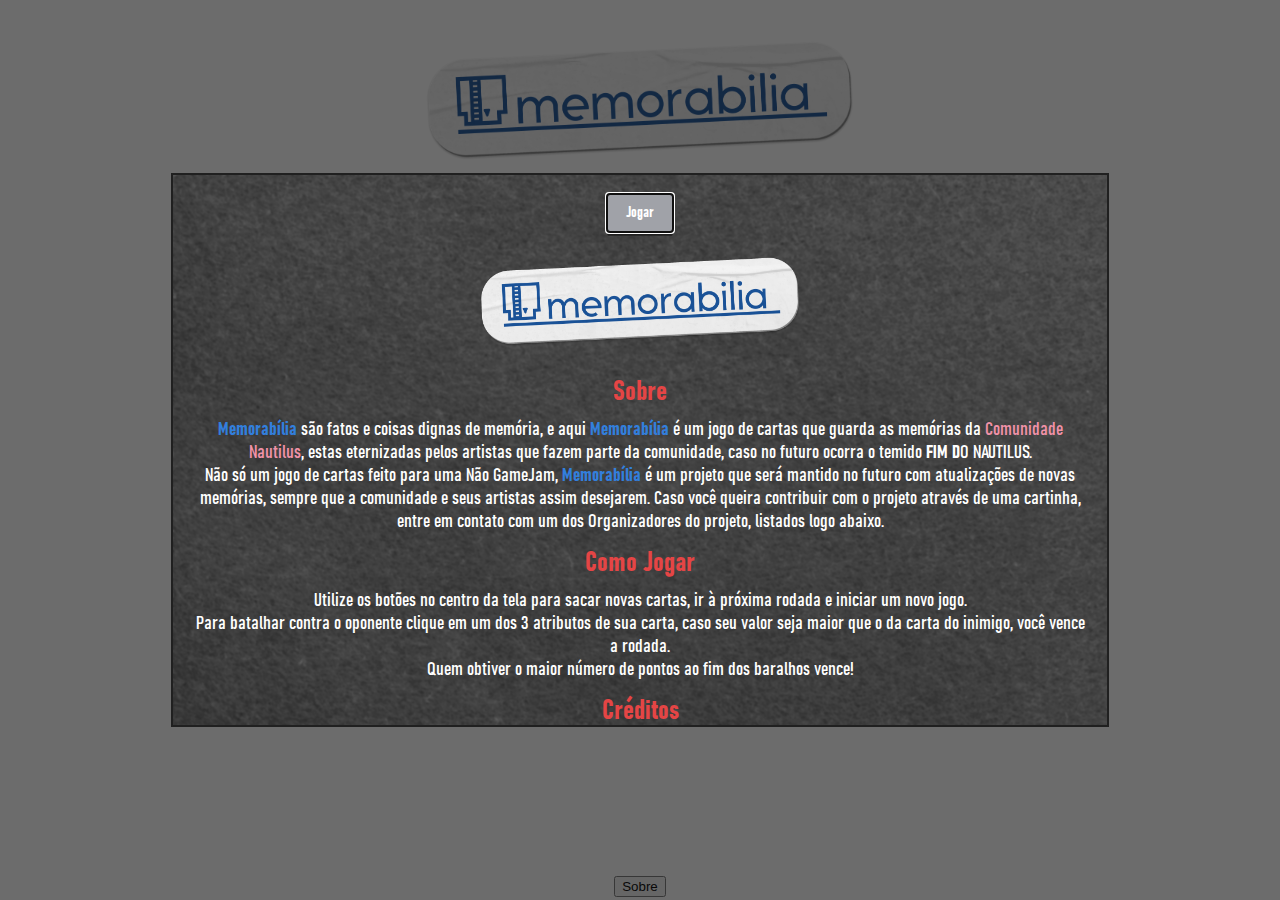
==== commit a1a5abc9: "Finalização Placar" ====
--- a/src/index.html
+++ b/src/index.html
@@ -56,13 +56,16 @@
             </div>
             <div id="container-middle">
                 <div id="container-score">
-                    <h3>Pontuação Atual</h3>
-                    <span>Jogador </span>
-                    <span id="score-player">0</span>
-                    <span>X</span>
-                    <span id="score-IA">0</span>
-                    <span> Bot</span>
-                    <h3 id="result"></h3>
+                    <div id="container-points">
+                        <span>Jogador </span>
+                        <span id="score-player">0</span>
+                        <span>VS</span>
+                        <span id="score-IA">0</span>
+                        <span> Computador</span>
+                    </div>
+                    <div id="container-cards-left">
+                        <span id="result"> 14 cartas restantes</span>
+                    </div>
                 </div>
                 <div id="container-options">
                     <button id="get-card" class="menu-buttons button">
--- a/src/css/main.css
+++ b/src/css/main.css
@@ -153,18 +153,37 @@
 #container-score {
     text-align: center;
     color: #FFFFFF;
-    background-color: black;
+    background-color: #202020;
+    box-shadow: 0 0 0 .1vw #202020, 0 .3vw 0 #202020;
     border-style: solid;
     border-color: #FFFFFF;
-    border-width: 0.1vw;
-    padding-bottom: 1vw;
-    min-height: 8vw;
-
-    font-size: 1vw;
+    border-width: 0.2vw;
+    min-height: 3vw;
+    font-size: 1.5vw;
+}
+
+#container-points {
+    padding-top: .5vw;
+    padding-bottom: .5vw;
+    background-color: #a0a2a8;
+    /* background-image: url("../images/bg1-gray.png"); */
+    background-size: cover;
+    border-bottom: 0.2vw solid #FFFFFF;
+}
+
+#score-player,
+#score-IA {
+    color: #327fdd;
+}
+
+#container-cards-left {
+    padding-top: 0.3vw;
+    padding-bottom: 0.1vw;
 }
 
 #result {
-    margin-bottom: 0;
+    font-size: 1.2vw;
+    color: #dc4b6e;
 }
 
 #container-options {
@@ -172,7 +191,7 @@
 }
 
 #container-middle {
-    width: 15vw;
+    width: 20vw;
     margin-left: 1vw;
     margin-right: 1vw;
 }
--- a/src/css/buttons.css
+++ b/src/css/buttons.css
@@ -1,8 +1,15 @@
-/* From Uiverse.io by TanimMahbub */
+@font-face {
+    font-family: "BAHNSCHRIFT";
+    font-style: normal;
+    font-weight: bold;
+    font-stretch: condensed;
+    src: url("../fonts/BAHNSCHRIFT.TTF");
+}
+
 .button {
     /* typography */
-    font-size: 1vw;
-
+    font-size: 1.2vw;
+    font-family: "BAHNSCHRIFT";
     /* ui */
     border: none;
     cursor: pointer;
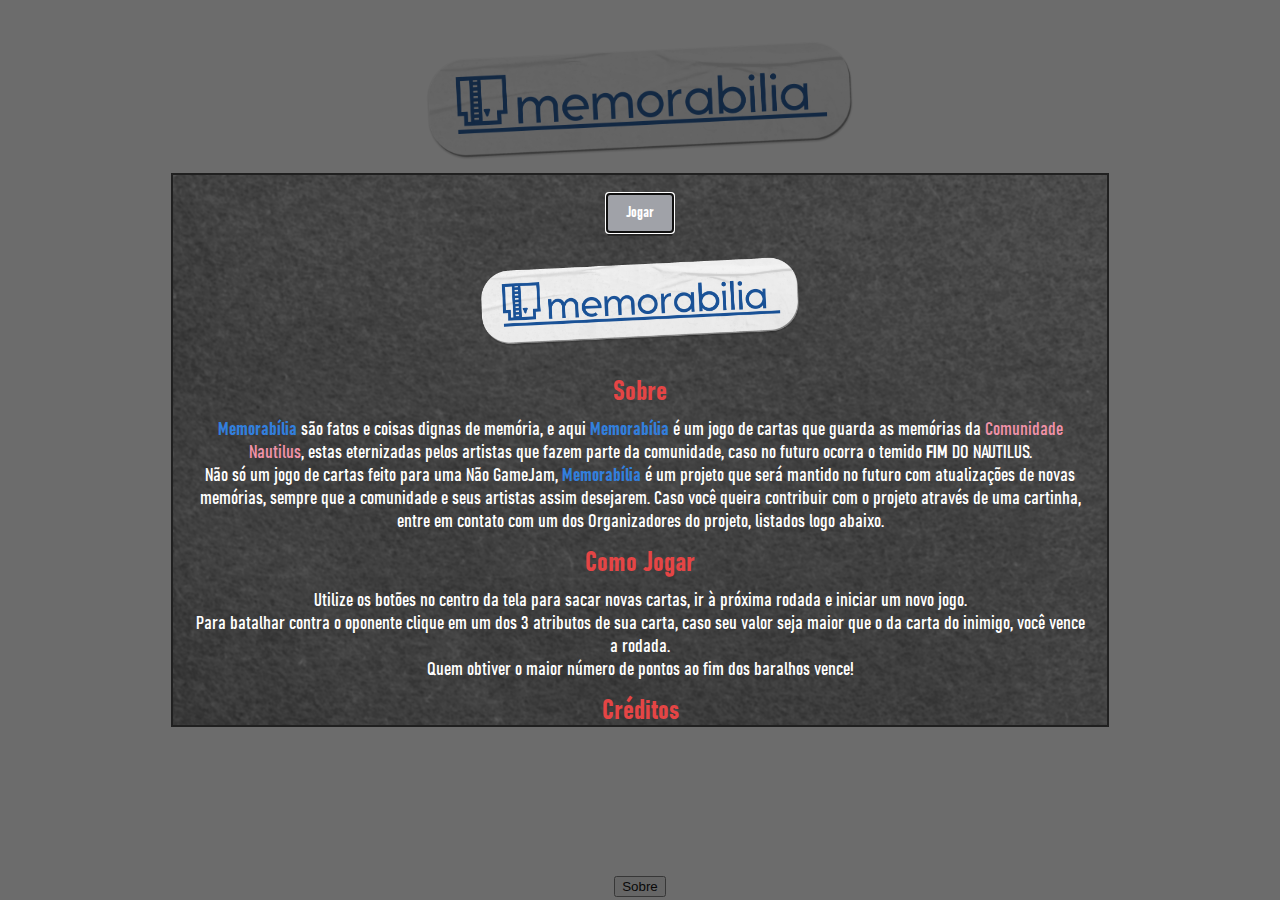
==== commit b72fa0c7: "New Switch Dificuldade" ====
--- a/src/index.html
+++ b/src/index.html
@@ -77,11 +77,14 @@
                     <button id="new-game" class="menu-buttons button">
                         Novo Jogo
                     </button>
-                    <label for="dificuldade" class="switch" aria-label="Toggle Filter">
-                        <input type="checkbox" id="dificuldade" />
-                        <span>Clássico</span>
-                        <span>Difícil</span>
-                    </label>
+                    <div id="container-switch">
+                        <span id="label-1" class="label-switch">Clássico </span>
+                        <label class="switch">
+                            <input id="dificuldade" type="checkbox" class="input">
+                            <span class="slider"></span>
+                        </label>
+                        <span id="label-2" class="label-switch"> Difícil</span>
+                    </div>
                 </div>
             </div>
             
--- a/src/css/switch.css
+++ b/src/css/switch.css
@@ -1,109 +1,101 @@
-/* From Uiverse.io by cbolson */ 
+/* From Uiverse.io by Ratinax */ 
+/* The switch - the box around the slider */
 .switch {
-  --_switch-bg-clr: #66bed2;
-  --_switch-bg-clr-on: #FFFFFF;
-  --_switch-padding: .4vw; /* padding around button*/
-  --_slider-bg-clr: #6ecde2; /* slider color unchecked */
-  --_slider-bg-clr-on: #e96b93; /* slider color checked */
-  --_slider-txt-clr: #ffffff;
-  --_label-padding: 1vw 2vw; /* padding around the labels -  this gives the switch it's global width and height */
-  --_switch-easing: cubic-bezier(
-    0.47,
-    1.64,
-    0.41,
-    0.8
-  ); /* easing on toggle switch */
-  font-size: 1vw;
-  color: white;
-  width: fit-content;
+  /* Variables */
+  --switch_width: 4vw;
+  --switch_height: 1.5vw;
+  --thumb_color: #327fdd;
+  --track_color: #e8e8e8;
+  --track_active_color: #db4a6d;
+  --outline_color: #202020;
+  font-size: 1.4vw;
+  position: relative;
+  display: inline-block;
+  width: var(--switch_width);
+  height: var(--switch_height);
+  margin-left: .5vw;
+  margin-right: .5vw;
+}
+
+/* Hide default HTML checkbox */
+.switch .input {
+  opacity: 0;
+  width: 0;
+  height: 0;
+}
+
+/* The slider */
+.slider {
+  box-sizing: border-box;
+  border: 2px solid var(--outline_color);
+  position: absolute;
+  cursor: pointer;
+  top: 0;
+  left: 0;
+  right: 0;
+  bottom: 0;
+  transition: .15s;
+  border-radius: var(--switch_height);
+}
+
+.slider:before {
+  box-sizing: border-box;
+  position: absolute;
+  content: "";
+  height: var(--switch_height);
+  width: var(--switch_height);
+  border: 2px solid var(--outline_color);
+  border-radius: 100%;
+  left: -2px;
+  bottom: -2px;
+  background-color: var(--thumb_color);
+  transform: translateY(-0.2em);
+  box-shadow: 0 0.2em 0 var(--outline_color);
+  transition: .15s;
+}
+
+.input + .slider {
+  background-color: #327fdd;
+}
+
+.input:checked + .slider {
+  background-color: var(--track_active_color);
+}
+
+.input:focus-visible + .slider {
+  box-shadow: 0 0 0 2px var(--track_active_color);
+}
+
+/* Raise thumb when hovered */
+.input:hover + .slider:before {
+  transform: translateY(-0.3em);
+  box-shadow: 0 0.3em 0 var(--outline_color);
+}
+
+.input:checked + .slider:before {
+  transform: translateX(calc(var(--switch_width) - var(--switch_height))) translateY(-0.2em);
+  background-color: #db4a6d;
+}
+
+/* Raise thumb when hovered & checked */
+.input:hover:checked + .slider:before {
+  transform: translateX(calc(var(--switch_width) - var(--switch_height))) translateY(-0.3em);
+  box-shadow: 0 0.3em 0 var(--outline_color);
+}
+
+#container-switch {
   display: flex;
   justify-content: center;
-  position: relative;
-  border-radius: 9999px;
-  cursor: pointer;
-  display: grid;
-  grid-template-columns: repeat(2, minmax(0, 1fr));
-  position: relative;
-  isolation: isolate;
+  align-items: center;
+  min-height: 2vw;
+  margin-top: 1vw;
+  padding-top: .5vw;
+  padding-bottom: .5vw;
+  background-color: #a0a2a8;
+  border: .2vw solid #FFFFFF;
+  box-shadow: 0 0 0 .1vw #202020, 0 .3vw 0 #202020;
 }
 
-.switch input[type="checkbox"] {
-  position: absolute;
-  width: 1px;
-  height: 1px;
-  padding: 0;
-  margin: -1px;
-  overflow: hidden;
-  clip: rect(0, 0, 0, 0);
-  white-space: nowrap;
-  border-width: 0;
-}
-.switch > span {
-  display: grid;
-  place-content: center;
-  transition: opacity 300ms ease-in-out 150ms;
-  padding: var(--_label-padding);
-}
-.switch::before,
-.switch::after {
-  content: "";
-  position: absolute;
-  border-radius: inherit;
-  transition: inset 150ms ease-in-out;
-}
-/* switch slider */
-.switch::before {
-  background-color: var(--_slider-bg-clr);
-  inset: var(--_switch-padding) 50% var(--_switch-padding)
-    var(--_switch-padding);
-  transition:
-    inset 500ms var(--_switch-easing),
-    background-color 500ms ease-in-out;
-  z-index: -1;
-  box-shadow:
-    inset 0 1px 1px rgba(0, 0, 0, 0.3),
-    0 1px rgba(255, 255, 255, 0.3);
-}
-/* switch bg color */
-.switch::after {
-  background-color: var(--_switch-bg-clr);
-  inset: 0;
-  z-index: -2;
-}
-/* switch hover & focus */
-.switch:focus-within::after {
-  inset: -0.25rem;
-}
-.switch:has(input:checked):hover > span:first-of-type,
-.switch:has(input:not(:checked)):hover > span:last-of-type {
-  opacity: 1;
-  transition-delay: 0ms;
-  transition-duration: 100ms;
-}
-/* switch hover */
-.switch:has(input:checked):hover::before {
-  inset: var(--_switch-padding) var(--_switch-padding) var(--_switch-padding)
-    45%;
-}
-.switch:has(input:not(:checked)):hover::before {
-  inset: var(--_switch-padding) 45% var(--_switch-padding)
-    var(--_switch-padding);
-}
-/* checked - move slider to right */
-.switch:has(input:checked)::before {
-  background-color: var(--_slider-bg-clr-on);
-  inset: var(--_switch-padding) var(--_switch-padding) var(--_switch-padding)
-    50%;
-}
-
-.switch:has(input:checked) {
-  background-color: var(--_switch-bg-clr-on);
-}
-/* checked - set opacity */
-.switch > span:last-of-type,
-.switch > input:checked + span:first-of-type {
-  opacity: 0.75;
-}
-.switch > input:checked ~ span:last-of-type {
-  opacity: 1;
-}
+.label-switch {
+  font-size: 1.2vw;
+}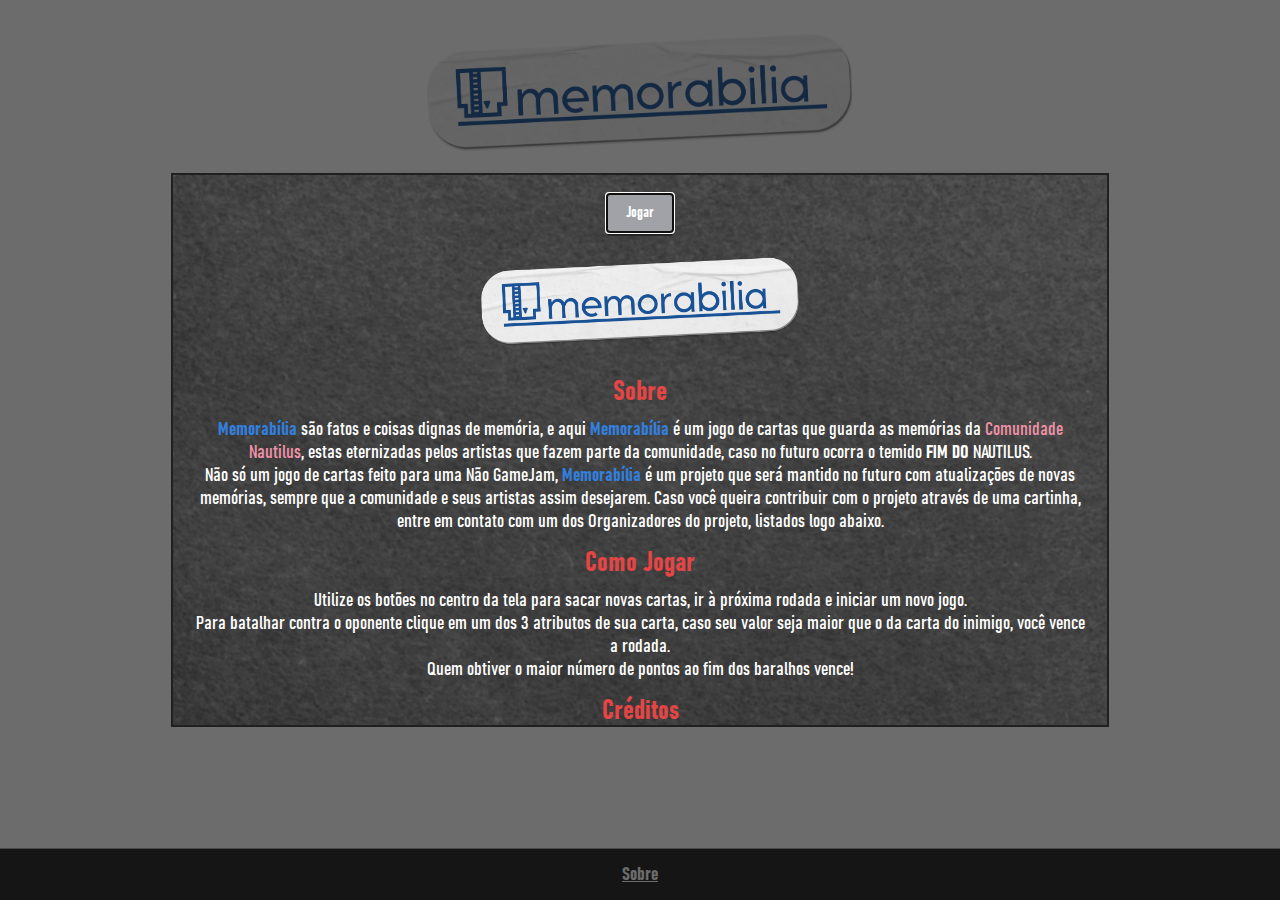
==== commit ec098926: "Add favicon" ====
--- a/src/index.html
+++ b/src/index.html
@@ -2,6 +2,7 @@
 
 <head>
     <title>Memorabília - Nautilus</title>
+    <link rel="icon" type="image/x-icon" href="./images/favicon.ico">
     <script src="https://ajax.googleapis.com/ajax/libs/jquery/3.7.1/jquery.min.js"></script>
     <script src="../src/js/game/input.js"></script>
     <script src="../src/js/game/game.js"></script>
--- a/src/css/main.css
+++ b/src/css/main.css
@@ -27,7 +27,8 @@
 body {
     display: flex;
     flex-direction: column;
-    min-height: 99vh;
+    min-height: 100vh;
+    margin: 0;
 }
 
 main {
@@ -38,7 +39,27 @@
     display: flex;
     justify-content: center;
     align-items: center;
-    min-height: 2vw;
+    min-height: 4vw;
+    width: 100%;
+    background-color: #202020;
+    border-top: .1vw solid #a0a2a8;
+}
+
+#button-credits {
+    background: none;
+	color: inherit;
+	border: none;
+	padding: 0;
+	font: inherit;
+	cursor: pointer;
+	outline: inherit;
+    font-size: 1.5vw;
+    color: #ffffff;
+    text-decoration: underline;
+}
+
+#button-credits:hover {
+    color: #327fdd;
 }
 
 #logo-credits {
@@ -166,7 +187,6 @@
     padding-top: .5vw;
     padding-bottom: .5vw;
     background-color: #a0a2a8;
-    /* background-image: url("../images/bg1-gray.png"); */
     background-size: cover;
     border-bottom: 0.2vw solid #FFFFFF;
 }
--- a/src/css/switch.css
+++ b/src/css/switch.css
@@ -98,4 +98,12 @@
 
 .label-switch {
   font-size: 1.2vw;
+}
+
+#label-1 {
+  color: #327fdd;
+}
+
+#label-2 {
+  color: #FFFFFF;
 }